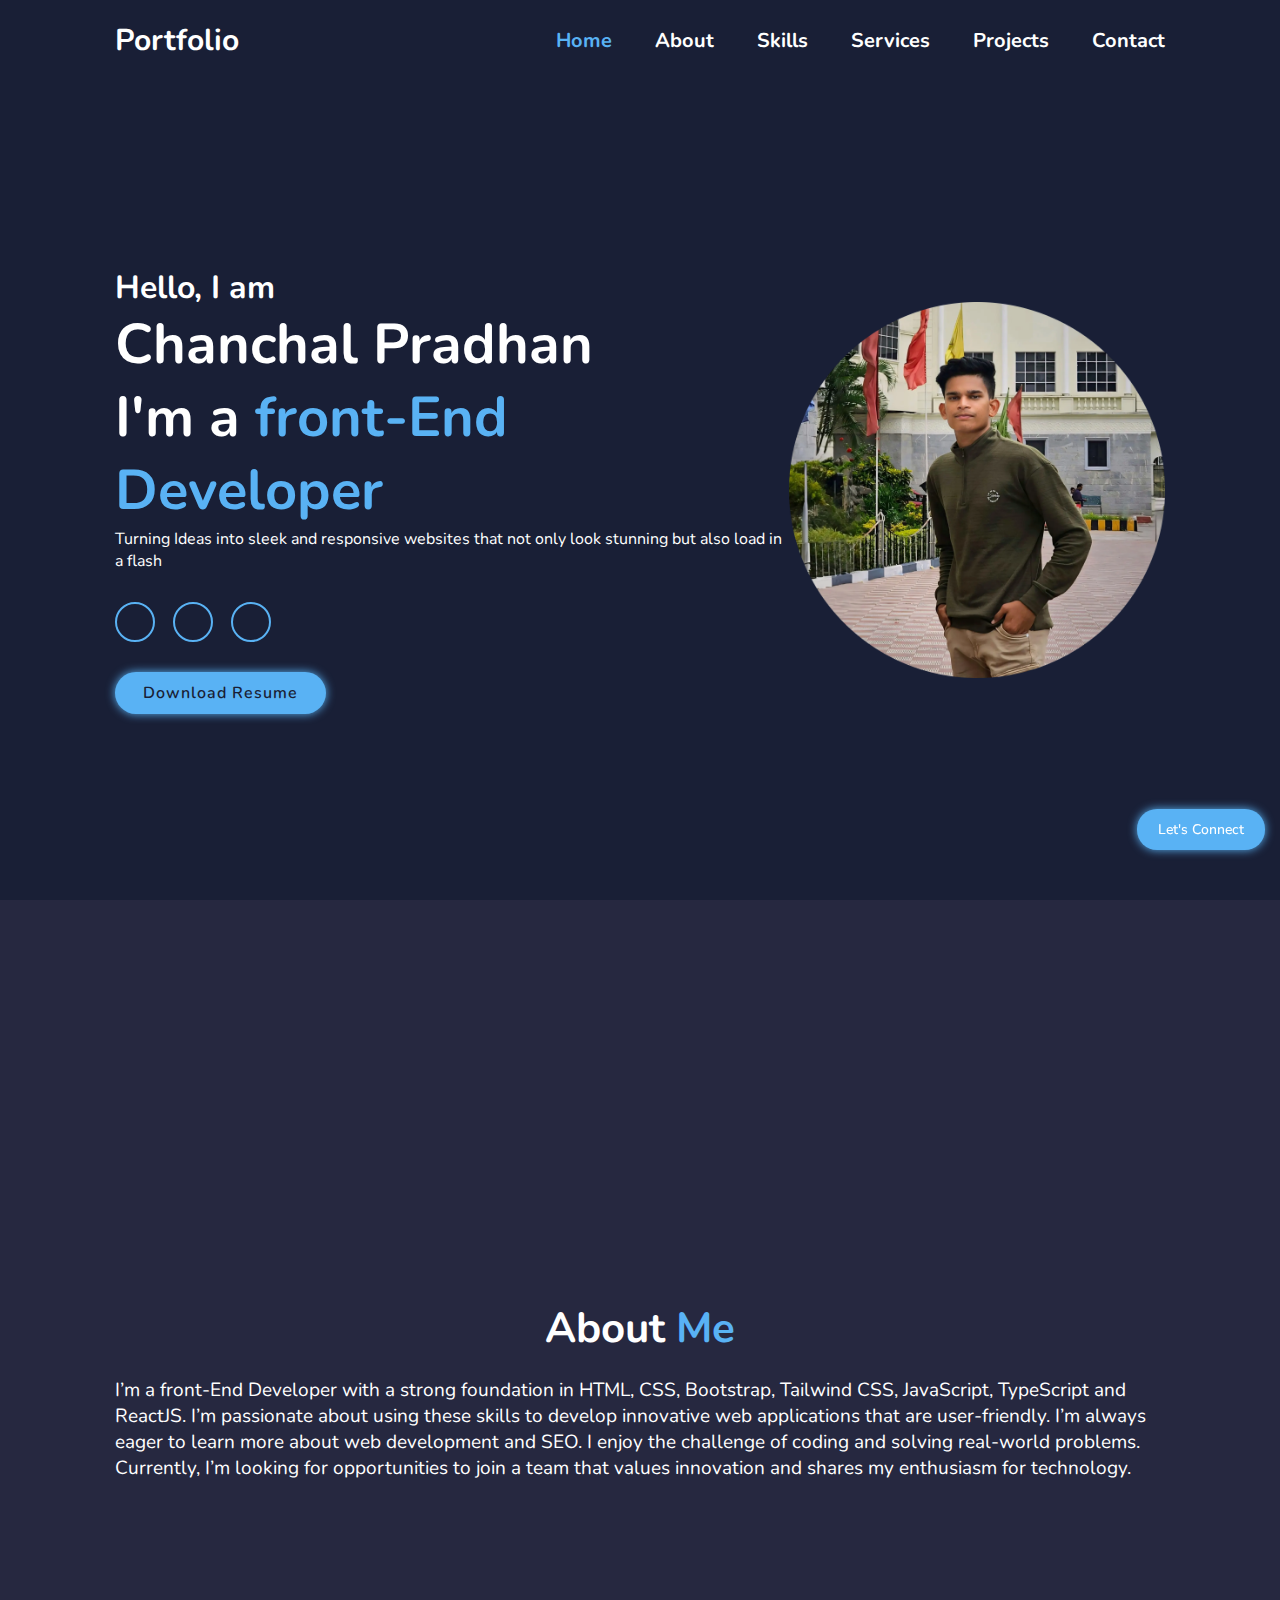
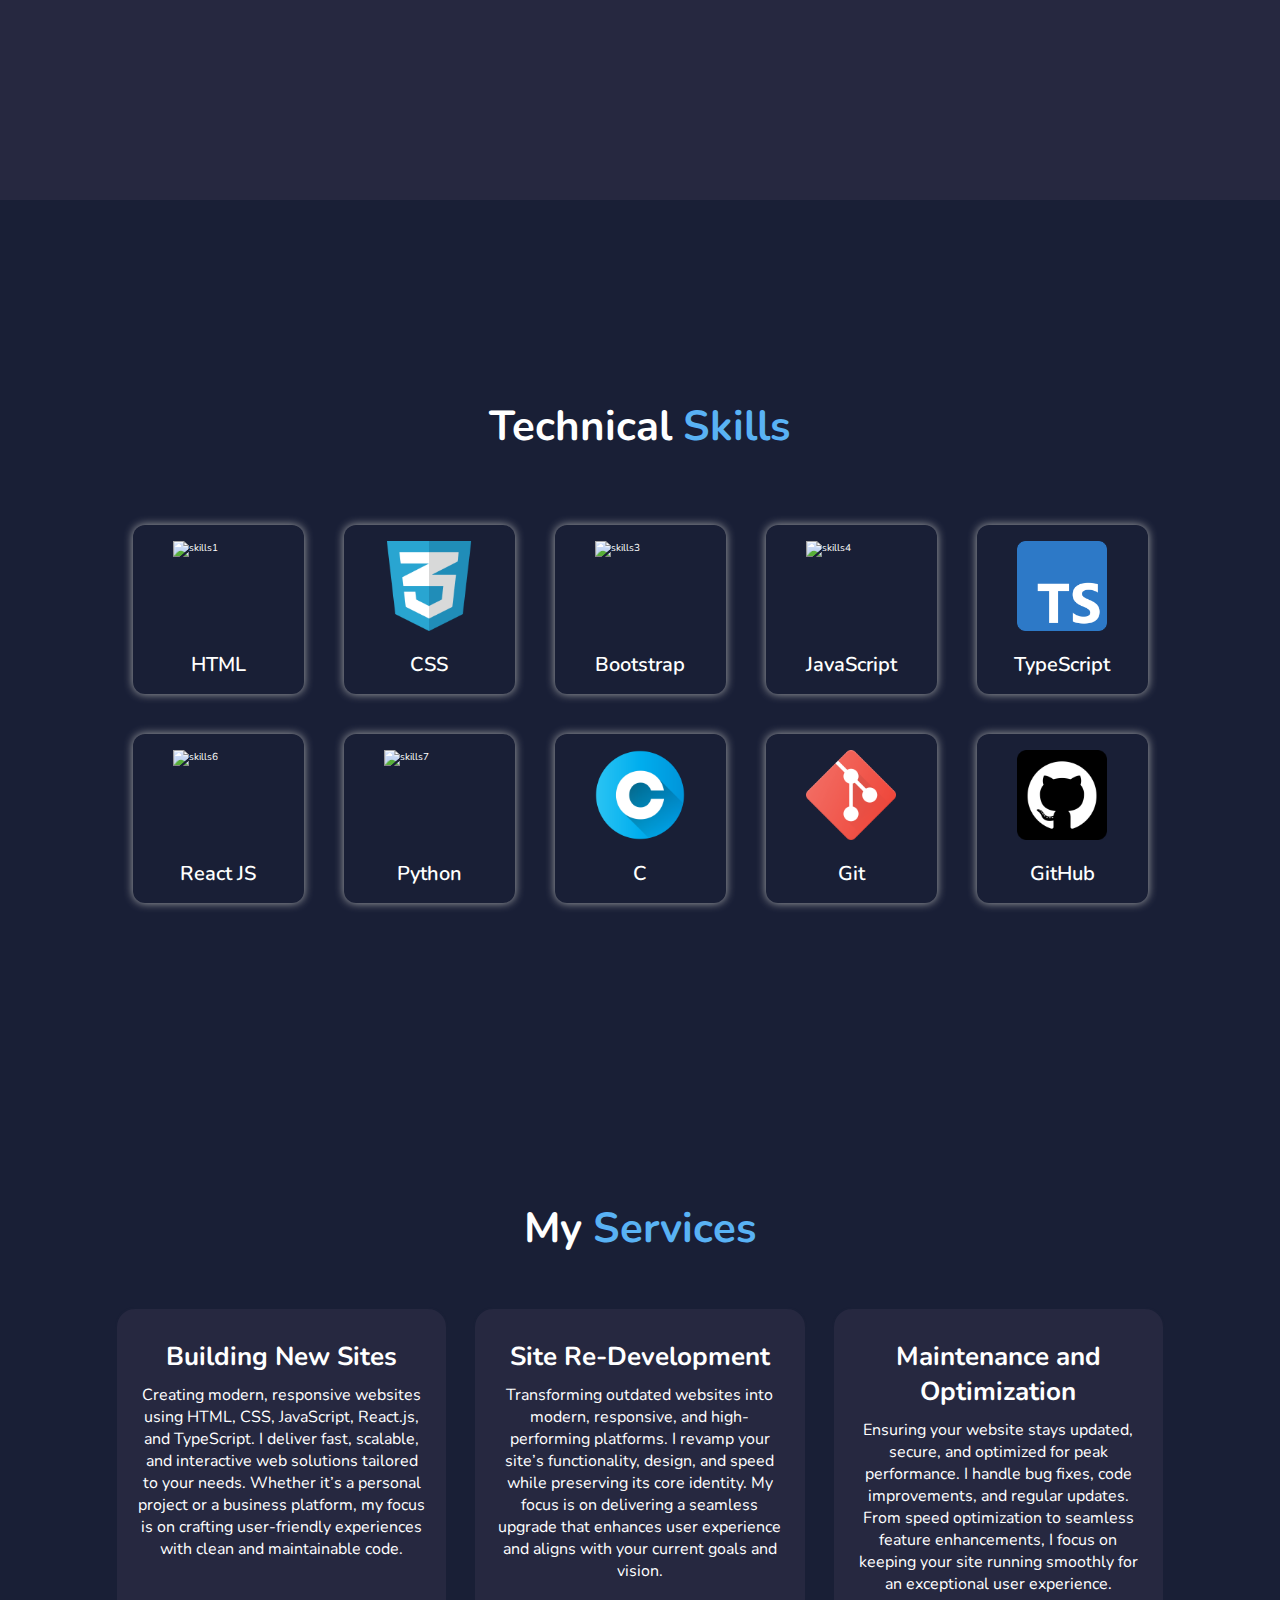
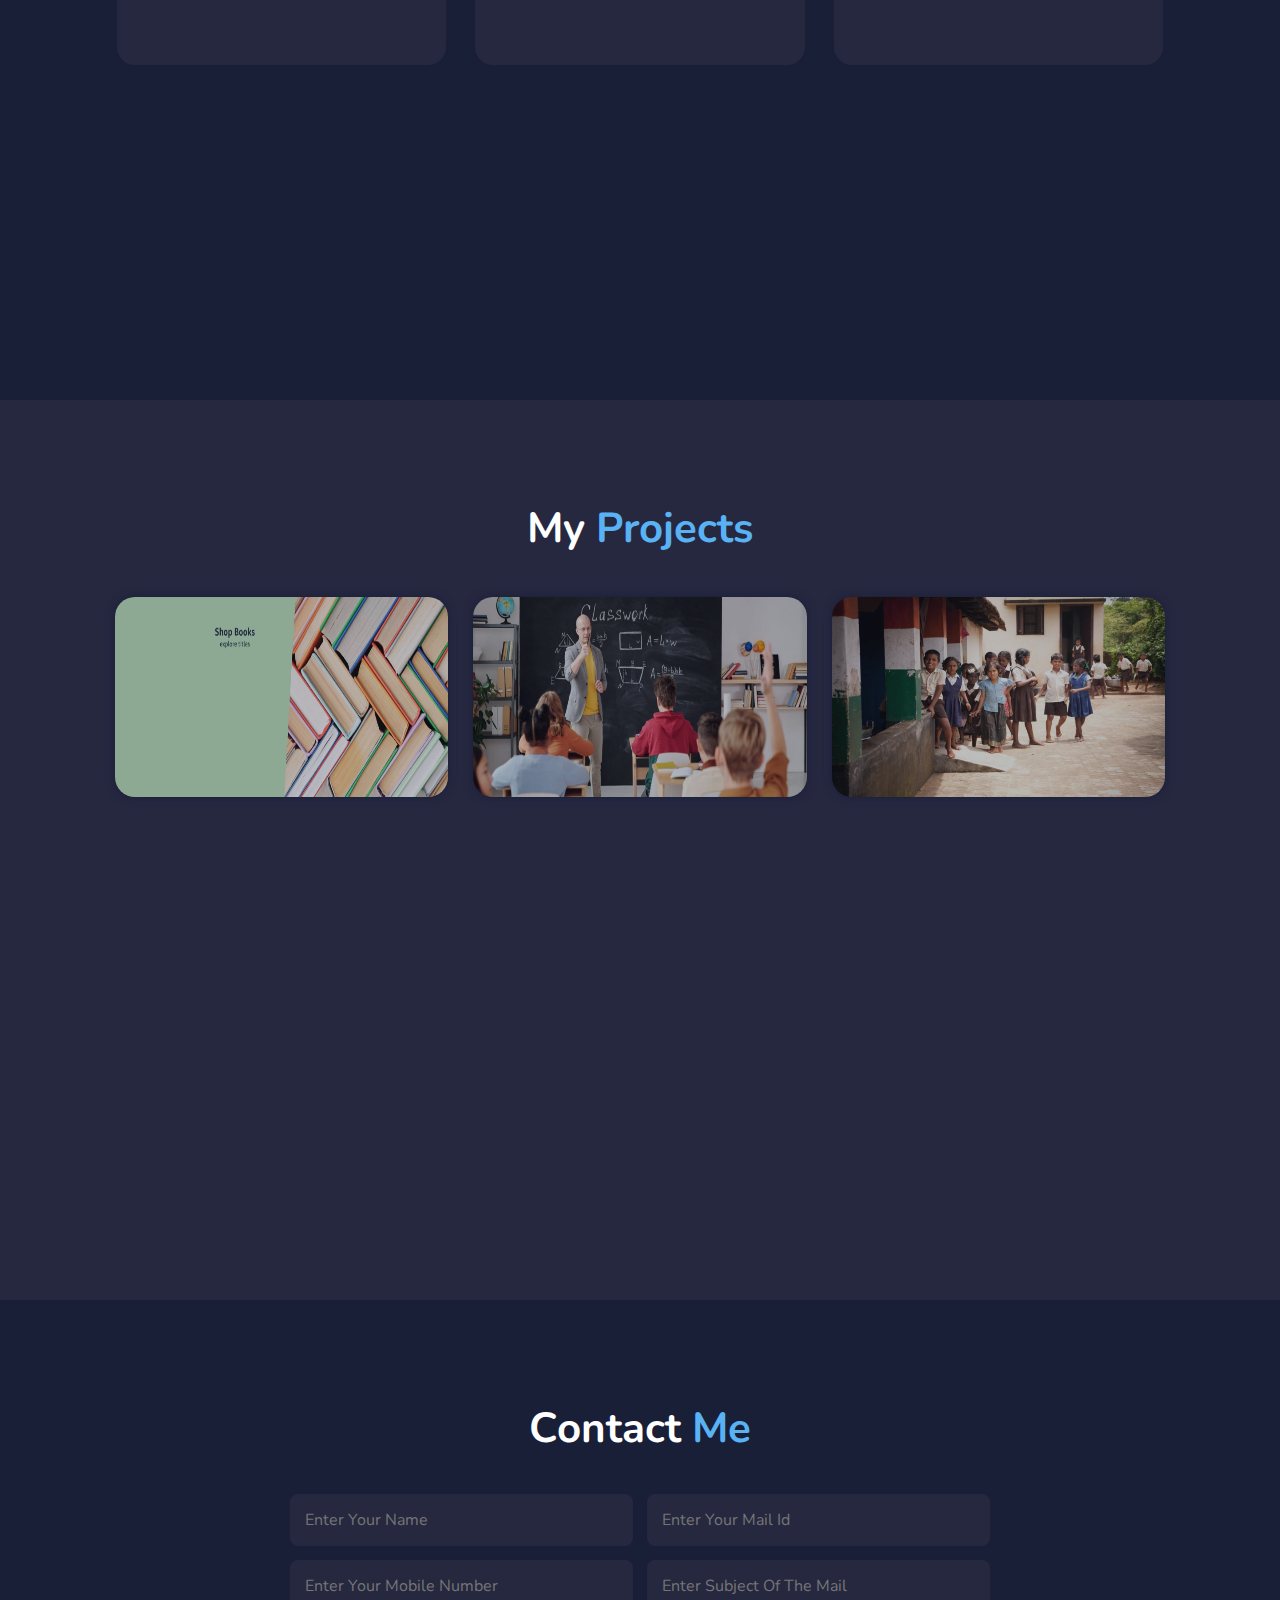
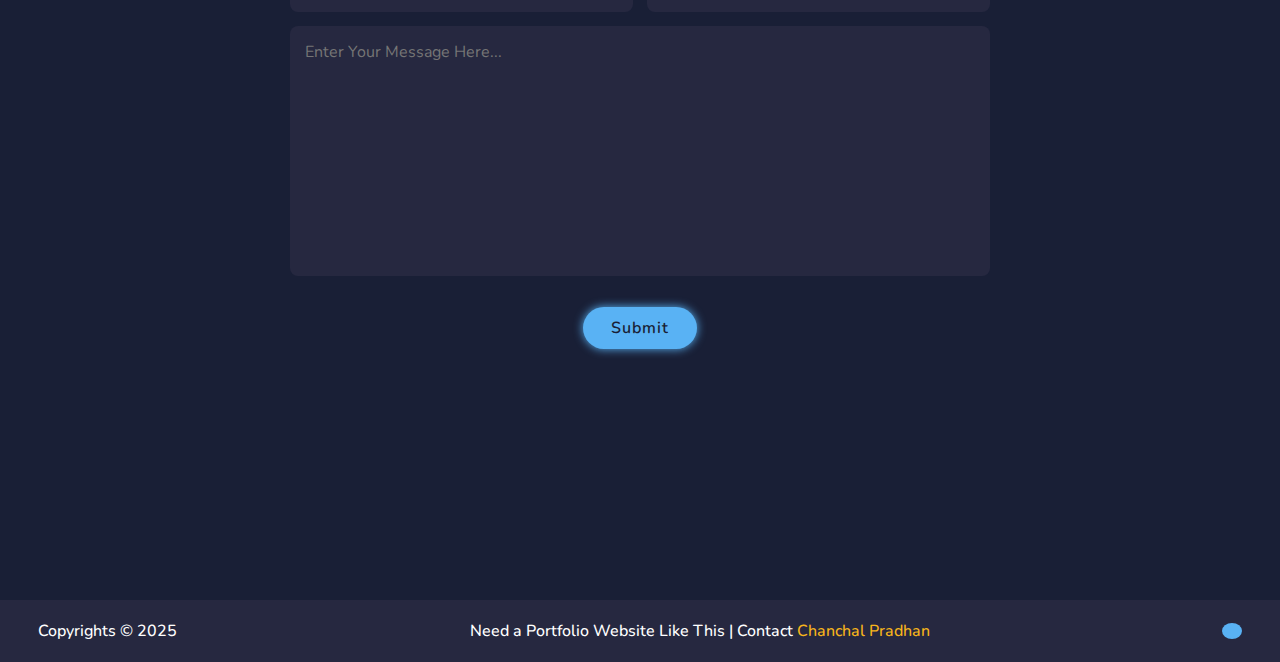
==== index.html @ 2b052858 "First Commit" ====
<!DOCTYPE html>
<html lang="en">

<head>
    <meta charset="UTF-8" />
    <meta name="viewport" content="width=device-width, initial-scale=1.0" />
    <meta property="og:type" content="website">
    <meta property="og:site_name" content="Chanchal Pradhan">
    <meta property="og:url" content="https://www.chanchalpradhan.com">
    <meta property="og:title"
        content="Chanchal, Chanchal Pradhan, Chanchal Pradhan Coder, Chanchal Pradhan Developer, Chanchaltut">
    <meta property="og:description" content="I am Chanchal Pradhan, a Web Developer from India">
    <meta name="Keywords"
        content="Chanchal, Chanchal Pradhan, Chanchal Pradhan Coder, Chanchal Pradhan Developer, Chanchaltut, Chanchal Pradhan Web Developer, Chanchal Pradhan India, Chanchal Pradhan Odisha">

    <title>Chanchal Pradhan</title>
    <link rel="stylesheet" href="https://cdnjs.cloudflare.com/ajax/libs/font-awesome/6.5.1/css/all.min.css"
        integrity="sha512-DTOQO9RWCH3ppGqcWaEA1BIZOC6xxalwEsw9c2QQeAIftl+Vegovlnee1c9QX4TctnWMn13TZye+giMm8e2LwA=="
        crossorigin="anonymous" referrerpolicy="no-referrer" />
    <link rel="stylesheet" href="style.css" />
    <link rel="icon" type="image/x-icon" href="/Resources/Chanchal Pradhan Favicon.ico" />
</head>

<body>
    <header class="header">
        <a href="#home" class="portfolio-logo">Portfolio</a>
        <i class="fa-solid fa-bars" id="menu-bar-icone"></i>
        <nav class="navbar-container">
            <a href="#home" class="active">Home</a>
            <a href="#about">About</a>
            <a href="#skills">Skills</a>
            <a href="#services">Services</a>
            <a href="#project">Projects</a>
            <a href="#contact">Contact</a>
        </nav>
    </header>

    <section class="home" id="home">
        <div class="home-container">
            <h3>Hello, I am</h3>
            <h1>Chanchal Pradhan</h1>
            <h1>I'm a <span>front-End Developer</span></h1>
            <p>
                Turning Ideas into sleek and responsive websites that not only look stunning but also load in a flash
            </p>
            <div class="socila-media-profile">
                <a href="https://www.linkedin.com/in/chanchalpradhan/" target="_blank" class="tooltip-icon"><i
                        class="fa-brands fa-linkedin-in"></i>
                    <span class="tooltiptext-icon">LinkedIn</span>
                </a>

                <a href="https://github.com/chanchaltut" target="_blank" class="tooltip-icon"><i
                        class="fa-brands fa-github"></i>
                    <span class="tooltiptext-icon">GitHub</span>
                </a>

                <a href="mailto:contact@chanchalpradhan.com" target="_blank" class="tooltip-icon">
                    <i class="fas fa-envelope"></i>
                    <span class="tooltiptext-icon">Gmail</span>
                </a>
            </div>
            <a href="/Resources/Chanchal Pradhan CV - 2025.pdf" download class="button">Download Resume <i
                    class="fa-solid fa-download"></i></a>
        </div>
        <div class="home-img">
            <img class="home-profile" src="/Resources/Chanchal Pradhan Profile.webp" alt="myImg" />
        </div>
    </section>

    <section class="about" id="about">
        <div class="about-container">
            <h2 class="heading">About <span>Me</span></h2>
            <p>
                I’m a front-End Developer with a strong foundation in HTML, CSS, Bootstrap, Tailwind CSS, JavaScript,
                TypeScript and ReactJS. I’m passionate about using these skills to develop innovative
                web applications that are user-friendly. I’m always eager to learn
                more about web development and SEO. I enjoy the challenge of
                coding and solving real-world problems. Currently, I’m looking for
                opportunities to join a team that values innovation and shares my
                enthusiasm for technology.
            </p>
        </div>
    </section>

    <section id="skills" class="skills">
        <h2 class="heading">Technical <span>Skills</span></h2>
        <div class="skills-container">
            <div class="skill-card">
                <img src="https://res.cloudinary.com/dffu1ungl/image/upload/v1724221811/c573ff5552d6da9a1d28ec4e27cd1445-removebg-preview_w2hkck.png"
                    alt="skills1" />
                <p>HTML</p>
            </div>
            <div class="skill-card">
                <img src="/Resources/css.webp" alt="skills2" />
                <p>CSS</p>
            </div>
            <div class="skill-card">
                <img src="https://res.cloudinary.com/dffu1ungl/image/upload/v1709472150/Bootstrap-removebg-preview_opsbke.png"
                    alt="skills3" />
                <p>Bootstrap</p>
            </div>
            <div class="skill-card">
                <img src="https://res.cloudinary.com/dffu1ungl/image/upload/v1712139571/10_Best_Cheat_Sheets_That_A_Programmer_Must_Have-removebg-preview_daf4wt.png"
                    alt="skills4" />
                <p>JavaScript</p>
            </div>
            <div class="skill-card">
                <img src="/Resources/Typescript.webp" alt="skills5" />
                <p>TypeScript</p>
            </div>
            <div class="skill-card">
                <img src="https://res.cloudinary.com/dffu1ungl/image/upload/v1712150985/Windows_Vista__70-620__Part_1__Install_and_Getting_Started-removebg-preview_dlar2d.png"
                    alt="skills6" />
                <p>React JS</p>
            </div>
            <div class="skill-card">
                <img src="https://res.cloudinary.com/dffu1ungl/image/upload/v1709472151/download__2_-removebg-preview_sjc7gv.png"
                    alt="skills7" />
                <p>Python</p>
            </div>
            <div class="skill-card">
                <img src="/Resources/c.webp" alt="skills8" />
                <p>C</p>
            </div>
            <div class="skill-card">
                <img src="/Resources/git.webp" alt="skills9" />
                <p>Git</p>
            </div>
            <div class="skill-card">
                <img src="/Resources/github.webp" alt="skills10" />
                <p>GitHub</p>
            </div>
        </div>
    </section>

    <section class="service" id="services">
        <h2 class="heading">My<span> Services</span></h2>
        <div class="services-container">
            <div class="service-card">
                <i class="fa-solid fa-code"></i>
                <h3>Building New Sites</h3>
                <p>
                    Creating modern, responsive websites using HTML, CSS, JavaScript, React.js, and TypeScript. I
                    deliver fast, scalable, and interactive web solutions tailored to your needs. Whether it’s a
                    personal project or a business platform, my focus is on crafting user-friendly experiences with
                    clean and maintainable code.
                </p>
            </div>

            <div class="service-card">
                <i class="fa-solid fa-code"></i>
                <h3>Site Re-Development</h3>
                <p>
                    Transforming outdated websites into modern, responsive, and high-performing platforms. I revamp your
                    site’s functionality, design, and speed
                    while preserving its core identity. My focus is on delivering a seamless upgrade that enhances user
                    experience and aligns with your current goals and vision.
                </p>
            </div>

            <div class="service-card">
                <i class="fa-solid fa-palette"></i>
                <h3>Maintenance and Optimization</h3>
                <p>
                    Ensuring your website stays updated, secure, and optimized for peak performance. I handle bug fixes,
                    code improvements, and regular updates. From speed optimization to seamless feature enhancements, I
                    focus on keeping your site running smoothly for an exceptional user experience.
                </p>
            </div>
        </div>
    </section>

    <section class="projects" id="project">
        <h2 class="heading">My<span> Projects</span></h2>
        <div class="project-container">
            <div class="project-card">
                <img src="/Resources/Amazon.webp" alt="project1" class="project-image" />
                <div class="project-content">
                    <h4>Amazon Clone</h4>
                    <p>
                        It's the front-End Clone of the E-Commerce Giant "Amazon.com" build using HTML, CSS &
                        JavaScript.
                    </p>
                    <a href="#" target="_blank"><i class="fa-solid fa-arrow-up-right-from-square"></i></a>
                </div>
            </div>

            <div class="project-card">
                <img src="/Resources/Swagat Odisha.webp" alt="project2" class="project-image" />
                <div class="project-content">
                    <h4>Swagat Odisha</h4>
                    <p>
                        This site is made for the "Swagat Group of Institutions" to build their online presence.
                    </p>
                    <a href="https://swagatodisha.com/"><i class="fa-solid fa-arrow-up-right-from-square"></i></a>
                </div>
            </div>

            <div class="project-card">
                <img src="Resources/Karmi.webp" alt="project3" class="project-image" />
                <div class="project-content">
                    <h4>KARMI</h4>
                    <p>
                        It's the website of an Agriculture and Rural Education focused NGO named KARMI.
                    </p>
                    <a href="https://karmi-india.netlify.app/"><i
                            class="fa-solid fa-arrow-up-right-from-square"></i></a>
                </div>
            </div>
        </div>
    </section>

    <button class="connect">Let's Connect</button>


    <section class="contact" id="contact">
        <h2 class="heading">Contact <span>Me</span></h2>

        <form action="https://api.web3forms.com/submit" method="POST">
            <input type="hidden" name="access_key" value="bee7c31a-b5bc-4c3d-8bf1-7ae57c61db72" />
            <div class="input-card">
                <input type="text" name="name" placeholder="Enter Your Name" required />
                <input type="email" name="email" placeholder="Enter Your Mail Id" required />
            </div>

            <div class="input-card">
                <input type="number" placeholder="Enter Your Mobile Number" required name="number" />
                <input type="text" name="subject" placeholder="Enter Subject Of The Mail" required />
            </div>

            <textarea name="message" cols="30" rows="10" placeholder="Enter Your Message Here..."></textarea>
            <button type="submit" class="button">Submit</button>
        </form>
    </section>

    <footer class="footer">
        <div class="footer-container">
            <h2>Copyrights &copy; 2025</h2>
        </div>
        <div class="contact-link">
            <h2>
                Need a Portfolio Website Like This | Contact
                <a href="https://www.linkedin.com/in/chanchalpradhan/" target="_blank" class="tooltip">Chanchal Pradhan
                    <span class="tooltiptext">LinkedIn</span></a>
            </h2>
        </div>

        <div class="footer-icons">
            <a href="#home"><i class="fa-solid fa-angle-up"></i></a>
        </div>
    </footer>

    <script src="https://unpkg.com/scrollreveal"></script>

    <!-- Credit to FlatIcons for use of Images -->

    <!-- <a href="https://www.flaticon.com/free-icons/css" title="css icons">Css icons created by iconsimple - Flaticon</a> -->

    <script src="script.js"></script>
</body>

</html>
---- style.css ----
@import url("https://fonts.googleapis.com/css2?family=Nunito:ital,wght@0,200..1000;1,200..1000&family=Roboto:ital,wght@0,100;0,300;0,400;0,500;0,700;0,900;1,100;1,300;1,400;1,500;1,700;1,900&display=swap");

* {
    margin: 0px;
    padding: 0px;
    box-sizing: border-box;
    font-family: "Nunito", sans-serif;
    text-decoration: none;
    border: none;
    outline: none;
    scroll-behavior: smooth;
}

img {
    max-width: 100%;
}

:root {
    --bg-color: #191f36;
    --snd-bg-color: #262840;
    --text-color: #ffffff;
    --main-color: #59b2f4;
}

html {
    font-size: 62.5%;
    overflow-x: hidden;
}

body {
    background-color: var(--bg-color);
    color: var(--text-color);
}

.connect {
    position: fixed;
    right: 1.5rem;
    bottom: 5rem;
    background-color: #59b2f4;
    color: #fff;
    border: 1px solid transparent;
    box-shadow: 0 0 1rem #59b2f4;
    border-radius: 2rem;
    padding: 1rem 2rem;
    font-size: 1.4rem;
    font-weight: 500;
    transition: all 0.5s ease;

}

.connect:hover {
    box-shadow: none;
    border: 1px solid var(--main-color);
    background-color: var(--bg-color);
    color: #fff;
}

section {
    min-height: 100vh;
    padding: 10rem 9% 2rem;
}

.header {
    display: flex;
    flex-direction: row;
    justify-content: space-between;
    align-items: center;
    z-index: 100;
    position: fixed;
    top: 0;
    left: 0;
    width: 100%;
    padding: 2rem 9%;
    background: var(--bg-color);
}

.portfolio-logo {
    font-size: 3rem;
    color: var(--text-color);
    font-weight: 700;
    cursor: pointer;
}

.navbar-container a {
    font-size: 2rem;
    color: var(--text-color);
    margin-left: 4rem;
    font-weight: 700;
}

.navbar-container a.active {
    color: var(--main-color);
}

#menu-bar-icone {
    font-size: 3.6rem;
    color: var(--text-color);
    cursor: pointer;
    display: none;
}

.home {
    display: flex;
    justify-content: center;
    align-items: center;
}

.home-img {
    border-radius: 50%;
    width: 40rem;
    display: flex;
    justify-content: center;
    align-items: center;
    animation: floatImage 4s ease-in-out infinite;
}

.home-profile {
    width: 100%;
}

.home-container h3 {
    font-size: 3.2rem;
    font-weight: 700;
}

.home-container h3:nth-of-type(2) {
    margin-bottom: 2rem;
}

.home-container h1 {
    font-size: 5.6rem;
    font-weight: 700;
    line-height: 1.3;
}

span {
    color: var(--main-color);
}

@keyframes floatImage {
    0% {
        transform: translateY(0);
    }

    50% {
        transform: translateY(-2.4rem);
    }

    100% {
        transform: translateY(0);
    }
}

.home-container p {
    font-size: 1.6rem;
}

.socila-media-profile a {
    display: inline-flex;
    justify-content: center;
    align-items: center;
    width: 4rem;
    height: 4rem;
    background: transparent;
    border: 0.2rem solid var(--main-color);
    border-radius: 50%;
    font-size: 2rem;
    color: var(--main-color);
    margin: 3rem 1.5rem 3rem 0;
    transition: 0.5s ease;
}

.socila-media-profile a:hover {
    background: var(--main-color);
    color: var(--snd-bg-color);
    box-shadow: 0 0 1rem var(--main-color);
}

.tooltip-icon {
    position: relative;
}

/* Tooltip text */
.tooltip-icon .tooltiptext-icon {
    visibility: hidden;
    width: 60px;
    background-color: #333;
    color: #fff;
    text-align: center;
    padding: 3px;
    font-size: 12px;
    font-family: "Nunito";
    font-weight: 300;
    border-radius: 4px;
    position: absolute;
    margin-bottom: 10px;
    z-index: 1;
    bottom: 100%;
    left: -100%;
    transform: translateX(50%);
    opacity: 0;
    transition: opacity 0.3s;
}

/* Show the tooltip text on hover */
.tooltip-icon:hover .tooltiptext-icon {
    visibility: visible;
    opacity: 1;
}

.button {
    display: inline-block;
    padding: 1rem 2.8rem;
    background-color: var(--main-color);
    border-radius: 4rem;
    box-shadow: 0 0 1rem var(--main-color);
    font-size: 1.6rem;
    color: var(--bg-color);
    letter-spacing: 0.1rem;
    font-weight: 600;
    transition: 0.5s ease;
}

.button:hover {
    box-shadow: none;
    background-color: transparent;
    border: 2px solid var(--main-color);
    color: var(--text-color);
}

.about {
    display: flex;
    flex-direction: column;
    justify-content: center;
    align-items: center;
    background-color: var(--snd-bg-color);
}

.heading {
    text-align: center;
    font-size: 42px;
    margin-bottom: 20px;
}

.skills {
    display: flex;
    flex-direction: column;
    justify-content: center;
    align-items: center;
    padding: 70px;
}

.skills-container {
    display: flex;
    flex-direction: row;
    align-items: center;
    justify-content: center;
    flex-wrap: wrap;
    gap: 4rem;
    margin-top: 50px;
}

.skill-card {
    display: flex;
    flex-direction: column;
    justify-content: center;
    align-items: center;
    width: 15%;
    padding: 16px;
    box-shadow: 0 0 10px #a9aaab;
    border: none;
    outline: none;
    cursor: pointer;
    border-radius: 12px;
    transition: 0.5s ease;
}

.skill-card:hover {
    background-color: var(--main-color);
    box-shadow: 0 0 20px var(--main-color);
}

.skills-container .skill-card img {
    height: 90px;
    width: 90px;
}

.skills-container .skill-card p {
    font-family: "Nunito";
    font-size: 20px;
    font-weight: 600;
    margin-top: 20px;
}

.about-container p {
    font-size: 19px;
}

.service h2 {
    margin-bottom: 5rem;
}

.services-container {
    display: flex;
    justify-content: center;
    align-items: stretch;
    flex-wrap: wrap;
    gap: 2.5rem;
    padding-bottom: 40px;
}

.services-container .service-card {
    flex: 1 1 30rem;
    background-color: var(--snd-bg-color);
    padding: 3rem 2rem 4rem;
    border-radius: 2rem;
    text-align: center;
    border: 0.2rem solid var(--bg-color);
    transition: 0.5s ease;
    cursor: pointer;
}

.services-container .service-card:hover {
    border-color: var(--main-color);
    transform: scale(1.02);
}

.service-card i {
    font-size: 7rem;
    color: var(--main-color);
}

.service-card h3 {
    font-size: 2.6rem;
}

.service-card p {
    font-size: 1.6rem;
    margin: 1rem 0 3rem;
}

.projects {
    background: var(--snd-bg-color);
    padding-bottom: 70px;
}

.projects h2 {
    margin-bottom: 4rem;
}

.project-container {
    display: grid;
    grid-template-columns: repeat(3, 1fr);
    align-items: center;
    gap: 2.5rem;
}

.project-container .project-card {
    position: relative;
    border-radius: 2rem;
    box-shadow: 0 0 1rem var(--bg-color);
    overflow: hidden;
    display: flex;
}

.project-card {
    cursor: pointer;
    height: 200px;
    width: 100%;
}

.project-card img {
    width: 100%;
    transition: 0.5s ease;
    opacity: 0.7;
}

.project-card:hover img {
    transform: scale(1.1);
}

.project-card .project-content {
    position: absolute;
    bottom: 0;
    left: 0;
    width: 100%;
    height: 100%;
    background: linear-gradient(rgba(0, 0, 0, 0.1), var(--main-color));
    display: flex;
    justify-content: center;
    align-items: center;
    flex-direction: column;
    text-align: center;
    padding: 0.4rem;
    transform: translateY(100%);
    transition: 0.5s ease;
}

.project-card:hover .project-content {
    transform: translateY(0);
}

.project-content h4 {
    font-size: 3rem;
}

.project-content p {
    font-size: 1.6rem;
    margin: 0.3rem 0 1rem;
}

.project-content a {
    display: inline-flex;
    justify-content: center;
    align-items: center;
    width: 5rem;
    height: 5rem;
    background: var(--text-color);
    border-radius: 50%;
}

.project-content a i {
    font-size: 2rem;
    color: var(--snd-bg-color);
}

.project-image {
    max-height: 200px;
}

.certificates-card {
    display: flex;
    flex-direction: row;
    justify-content: center;
    flex-wrap: wrap;
    margin-top: 50px;
}

.certificates-card img {
    height: 260px;
    width: 340px;
    margin: 1.4rem;
    border-radius: 10px;
    border: 2px solid #b08204;
    cursor: pointer;
}

.certificates-card img:hover {
    box-shadow: 0 0 1px 2px #b08204;
}

.contact h2 {
    margin-bottom: 3rem;
}

.contact form {
    max-width: 70rem;
    margin: 1rem auto;
    text-align: center;
    margin-bottom: 3rem;
}

.contact form .input-card {
    display: flex;
    justify-content: space-between;
    flex-wrap: wrap;
}

.contact form .input-card input,
.contact form textarea {
    width: 100%;
    padding: 1.5rem;
    font-size: 1.6rem;
    color: var(--text-color);
    background: var(--snd-bg-color);
    border-radius: 0.8rem;
    margin: 0.7rem 0;
}

.contact form .input-card input {
    width: 49%;
}

.contact form textarea {
    resize: none;
}

.contact form .button {
    margin-top: 2rem;
    cursor: pointer;
}

.input-card input:focus {
    border: 1px solid var(--main-color);
}

.contact form textarea:focus {
    border: 1px solid var(--main-color);
}

.footer {
    display: flex;
    justify-content: space-between;
    align-items: center;
    flex-wrap: wrap;
    padding: 2rem 3%;
    background: var(--snd-bg-color);
    margin-bottom: 0px;
}

.footer-container {
    font-size: 1.6rem;
}

footer h2 {
    font-family: "Nunito";
    color: #ffffff;
    font-size: 16px;
    font-weight: 500;
}

footer h2 a {
    color: #f7b51b;
}

.tooltip {
    position: relative;
    display: inline-block;
}

/* Tooltip text */
.tooltip .tooltiptext {
    visibility: hidden;
    width: 70px;
    background-color: #333;
    color: #fff;
    text-align: center;
    padding: 3px;
    font-size: 12px;
    font-weight: 200;
    border-radius: 4px;
    position: absolute;
    z-index: 1;
    bottom: 100%;
    left: 0;
    transform: translateX(50%);
    opacity: 0;
    transition: opacity 0.3s;
}

/* Show the tooltip text on hover */
.tooltip:hover .tooltiptext {
    visibility: visible;
    opacity: 1;
}

.footer-icons {
    display: inline-flex;
    justify-content: flex-end;
    align-items: flex-end;
    padding: 0.8rem 1rem;
    background: var(--main-color);
    border-radius: 50%;
    transition: 0.5s ease;
    margin-right: 0px;
}

.footer-icons a:hover {
    box-shadow: 0 0 1rem var(--main-color);
}

.footer-icons a i {
    font-size: 2.1rem;
    color: var(--snd-bg-color);
}

@media screen and (max-width: 1200px) {
    html {
        font-size: 55%;
    }
}

@media screen and (max-width: 991px) {
    .header {
        padding: 2rem 3%;
    }

    section {
        padding: 10rem 3%;
    }

    .skill-card {
        display: flex;
        flex-direction: column;
        align-items: center;
        width: 24%;
        height: 120px;
        padding: 0px;
    }

    .skills-container .skill-card img {
        width: 60px;
        height: 60px;
    }

    .skills-container .skill-card p {
        font-size: 14px;
        margin-top: 10px;
    }

    .service {
        padding: 7rem;
    }

    .projects {
        padding-bottom: 7rem;
    }

    .contact {
        min-height: auto;
    }

    .footer {
        padding: 2rem 3%;
    }
}

@media screen and (max-width: 768px) {
    #menu-bar-icone {
        display: block;
    }

    .navbar-container {
        position: absolute;
        top: 100%;
        left: 0;
        width: 100%;
        padding: 1rem 3%;
        background: var(--bg-color);
        border-top: 0.1rem solid rgba(0, 0, 0, 0.2);
        box-shadow: 0 0.5rem 1rem rgba(0, 0, 0, 0.2);
        display: none;
    }

    .navbar-container.active {
        display: block;
    }

    .navbar-container a {
        display: block;
        font-size: 2rem;
        margin: 3rem 0;
    }

    .home {
        flex-direction: column;
    }

    .home-container h3 {
        font-size: 2.6rem;
    }

    .home-container {
        order: 2;
    }

    .home-container h1 {
        font-size: 5rem;
    }

    .home-img img {
        width: 70vw;
        margin-top: 4rem;
    }

    .about {
        flex-direction: column;
    }

    .service h2 {
        margin-bottom: 3rem;
    }

    .projects h2 {
        margin-bottom: 3rem;
    }

    .project-container {
        grid-template-columns: repeat(2, 1fr);
    }
}

@media screen and (max-width: 617px) {
    .project-container {
        grid-template-columns: 1fr;
    }

    .home-img img {
        width: 80vw;
        margin-top: 8rem;
    }
}

@media screen and (max-width: 450px) {
    html {
        font-size: 50%;
    }

    .contact form .input-card input {
        width: 100%;
    }

    section {
        padding: 22px;
    }

    .about-container p {
        font-size: 18px;
    }

    .skills {
        padding: 40px;
    }

    .skills-container {
        display: flex;
        flex-direction: row;
        width: 100%;
        margin-top: 30px;
        gap: 30px;
    }

    .skill-card {
        display: flex;
        flex-direction: column;
        align-items: center;
        width: 40%;
        height: 110px;
        padding: 0px;
    }

    .skills-container .skill-card img {
        width: 50px;
        height: 50px;
    }

    .skills-container .skill-card p {
        font-size: 14px;
        margin-top: 10px;
    }

    .certificates-card {
        justify-content: center;
    }

    .certificates-card img {
        height: 200px;
        width: 300px;
    }

    .footer-container {
        display: none;
    }

    .footer h2 {
        font-size: 9px;
    }
}
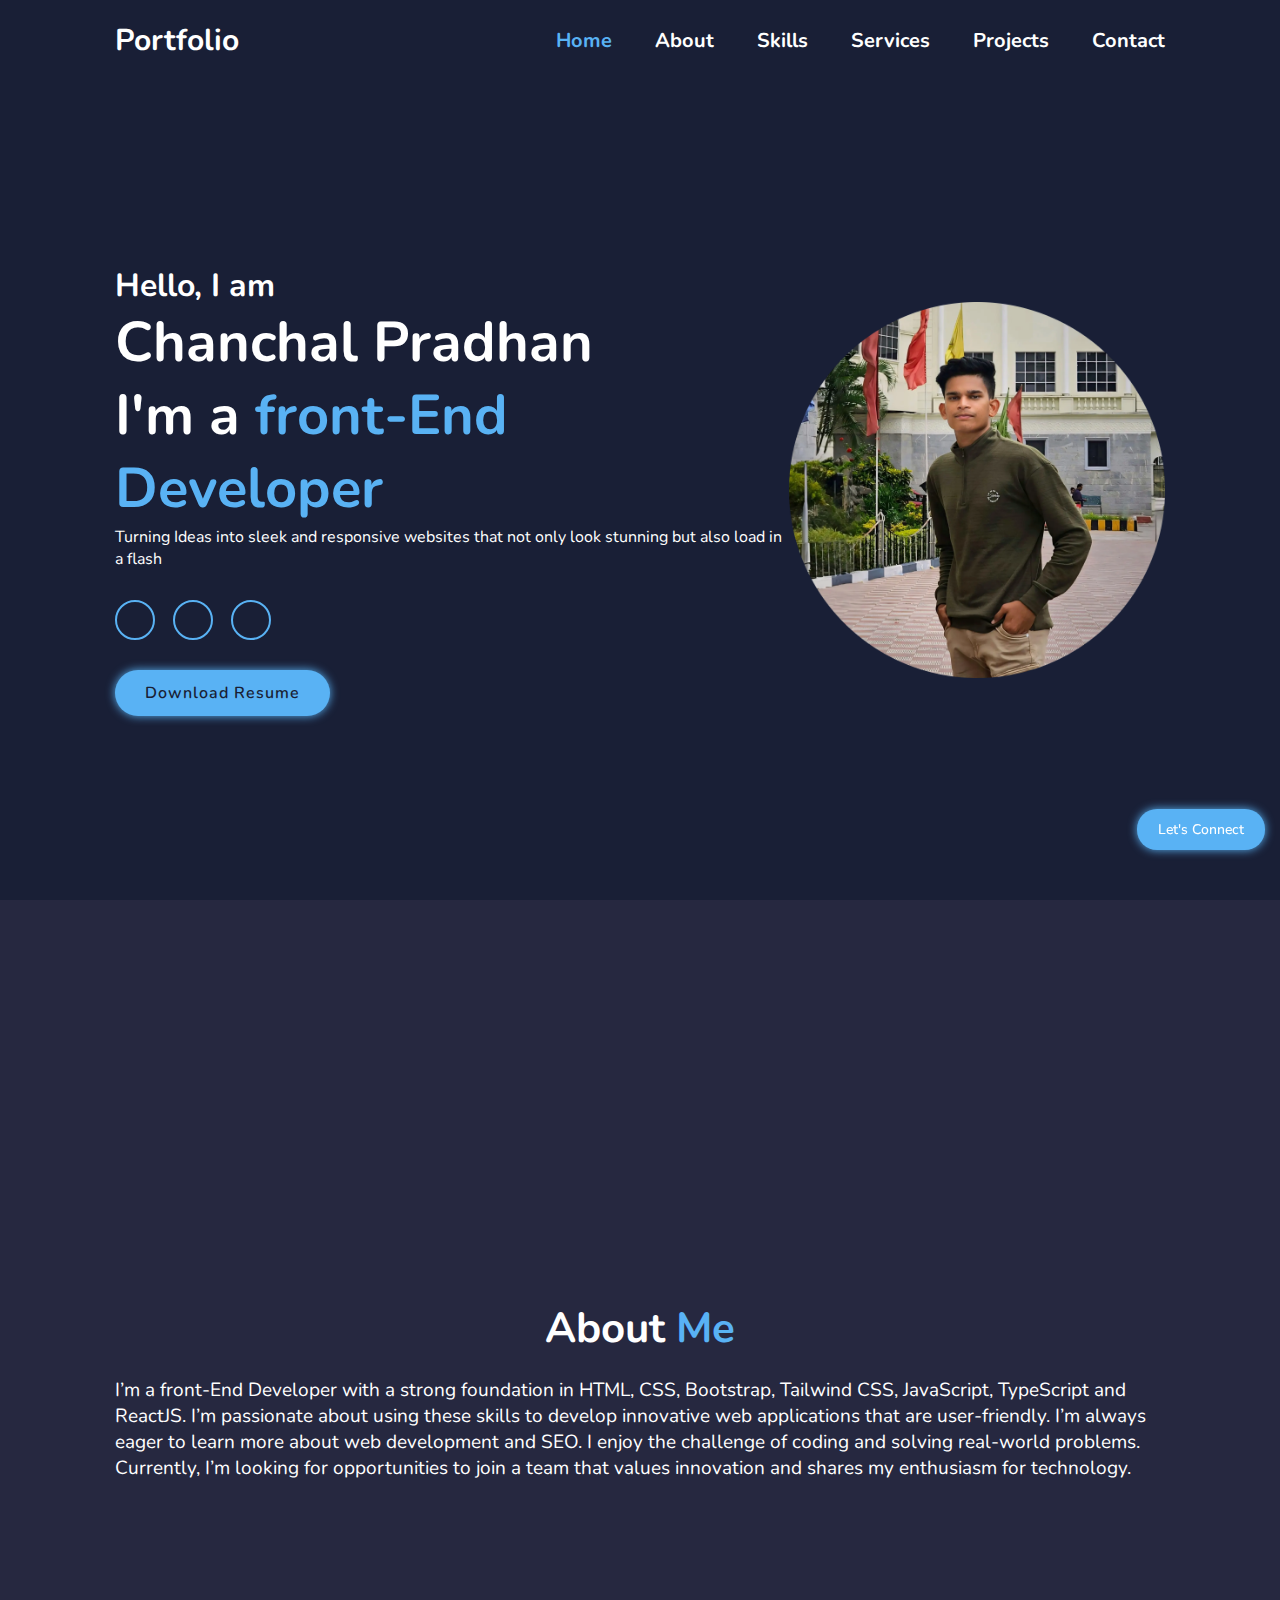
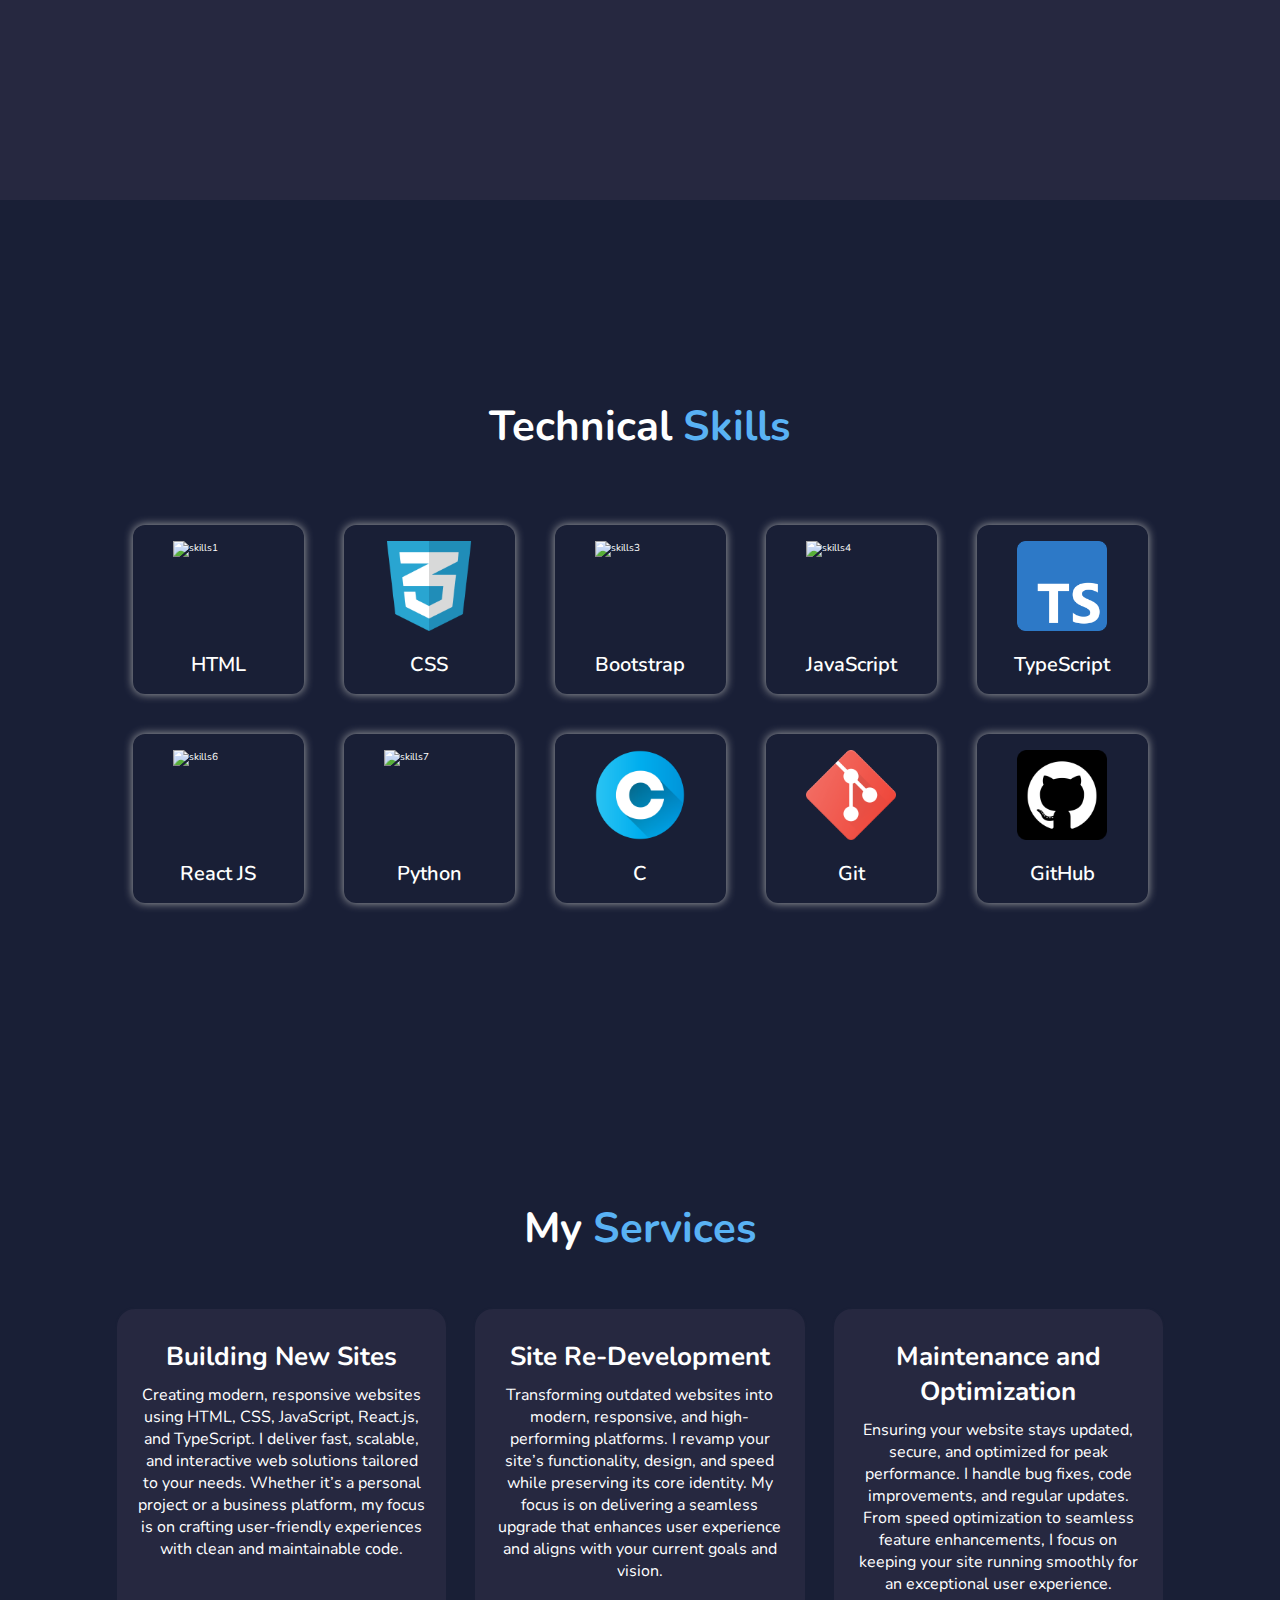
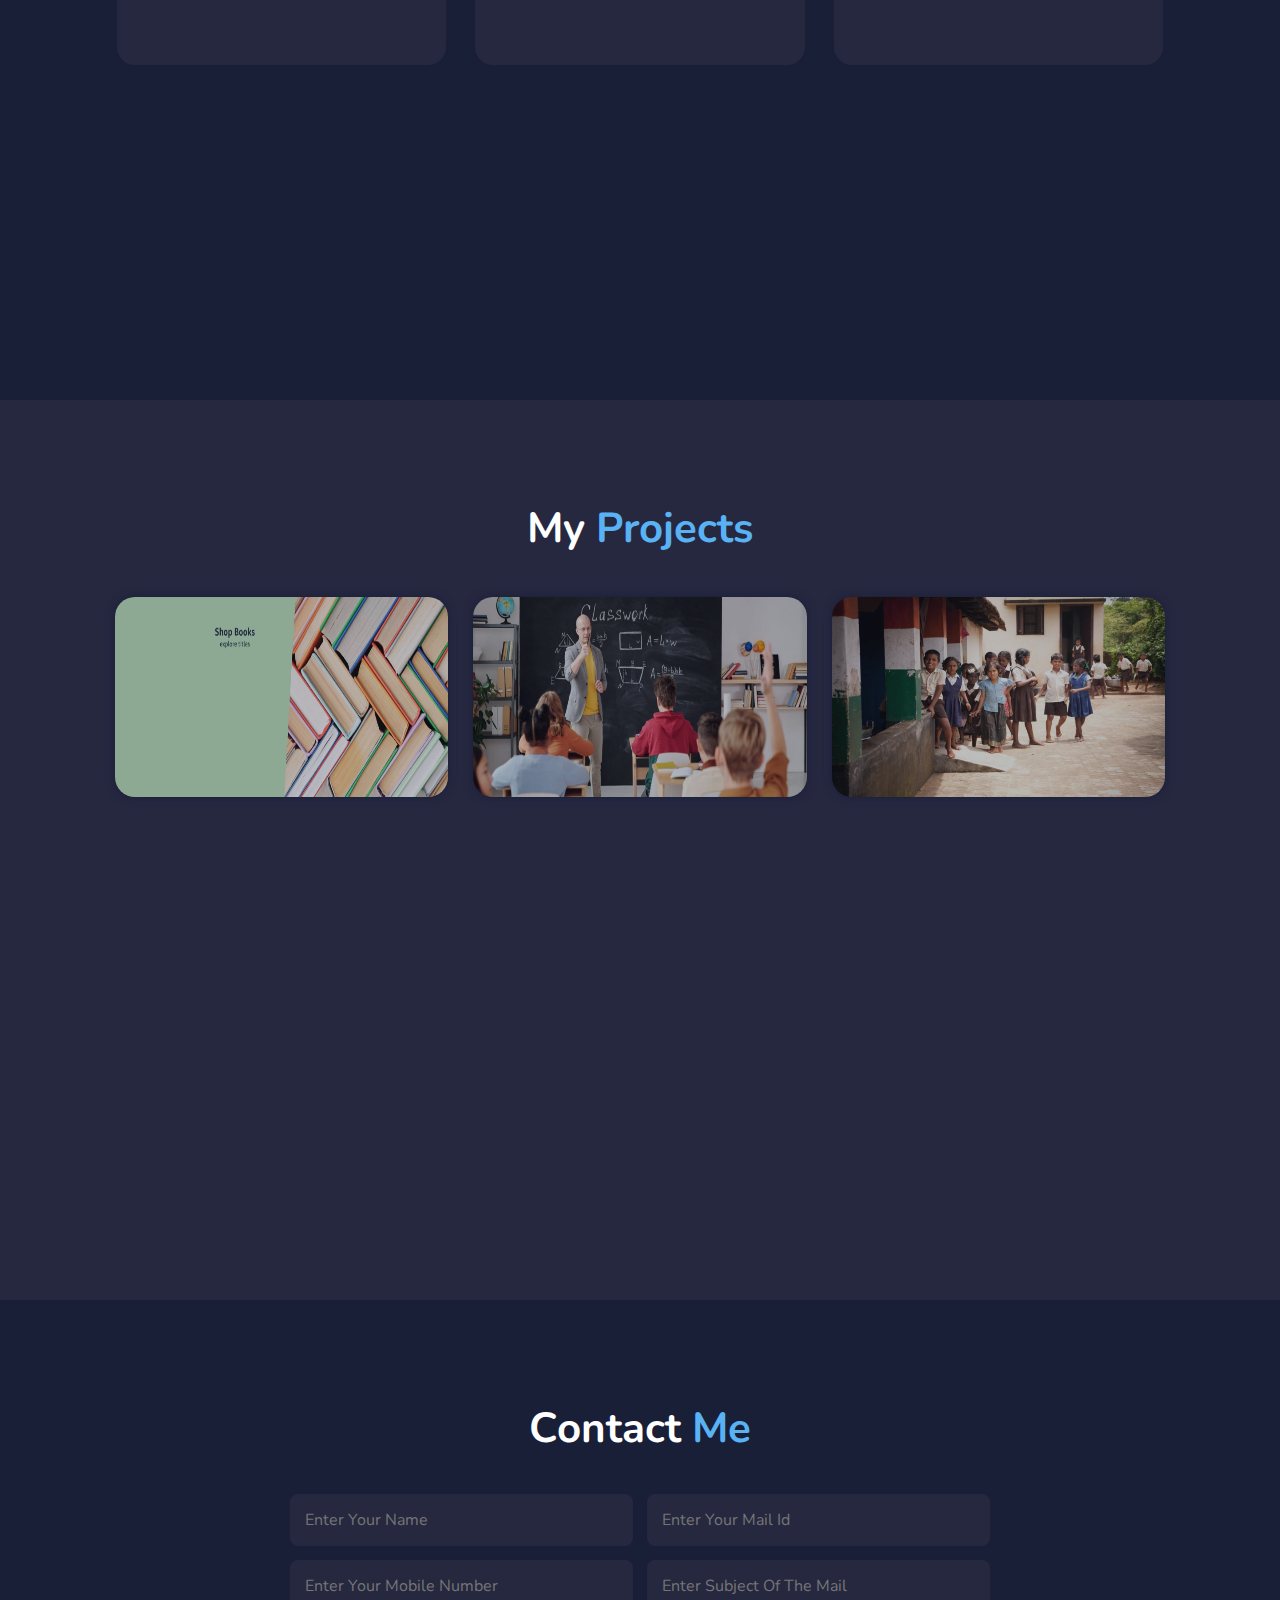
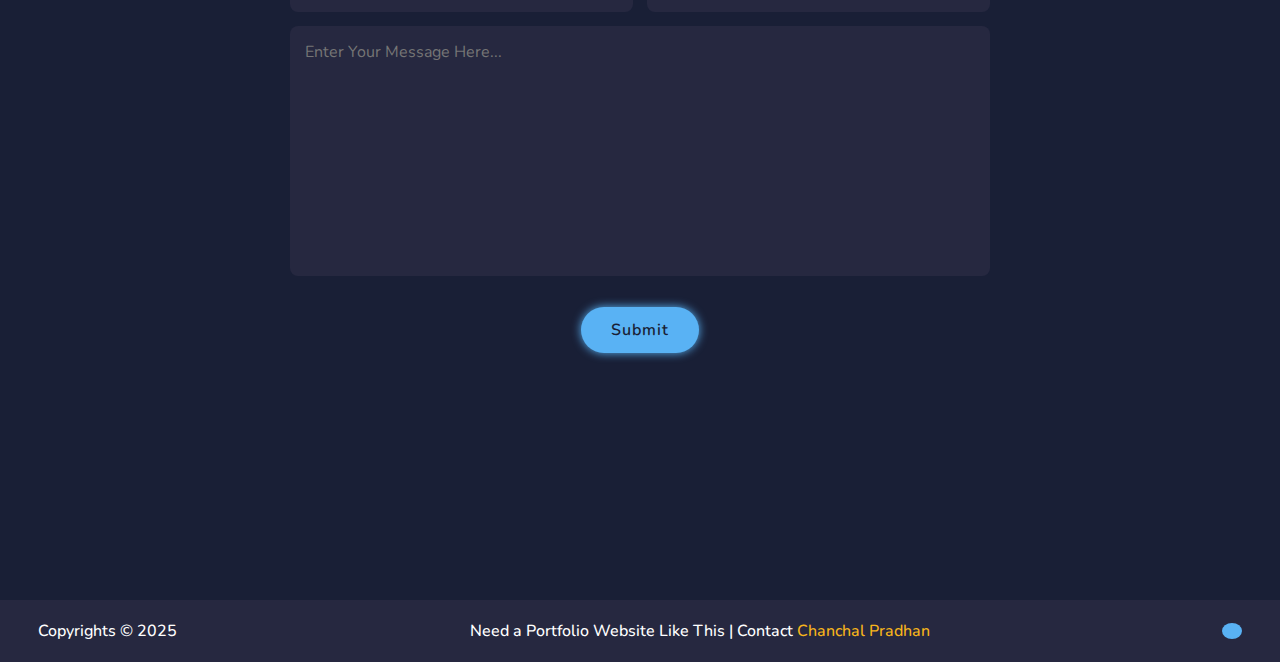
==== commit 0a43a311: "Border of Contact Form Fixed" ====
--- a/index.html
+++ b/index.html
@@ -210,7 +210,7 @@
         </div>
     </section>
 
-    <button class="connect">Let's Connect</button>
+    <a href="mailto:contact@chanchalpradhan.com"><button class="connect">Let's Connect</button></a>
 
 
     <section class="contact" id="contact">
--- a/style.css
+++ b/style.css
@@ -212,6 +212,7 @@
     display: inline-block;
     padding: 1rem 2.8rem;
     background-color: var(--main-color);
+    border: 2px solid transparent;
     border-radius: 4rem;
     box-shadow: 0 0 1rem var(--main-color);
     font-size: 1.6rem;
